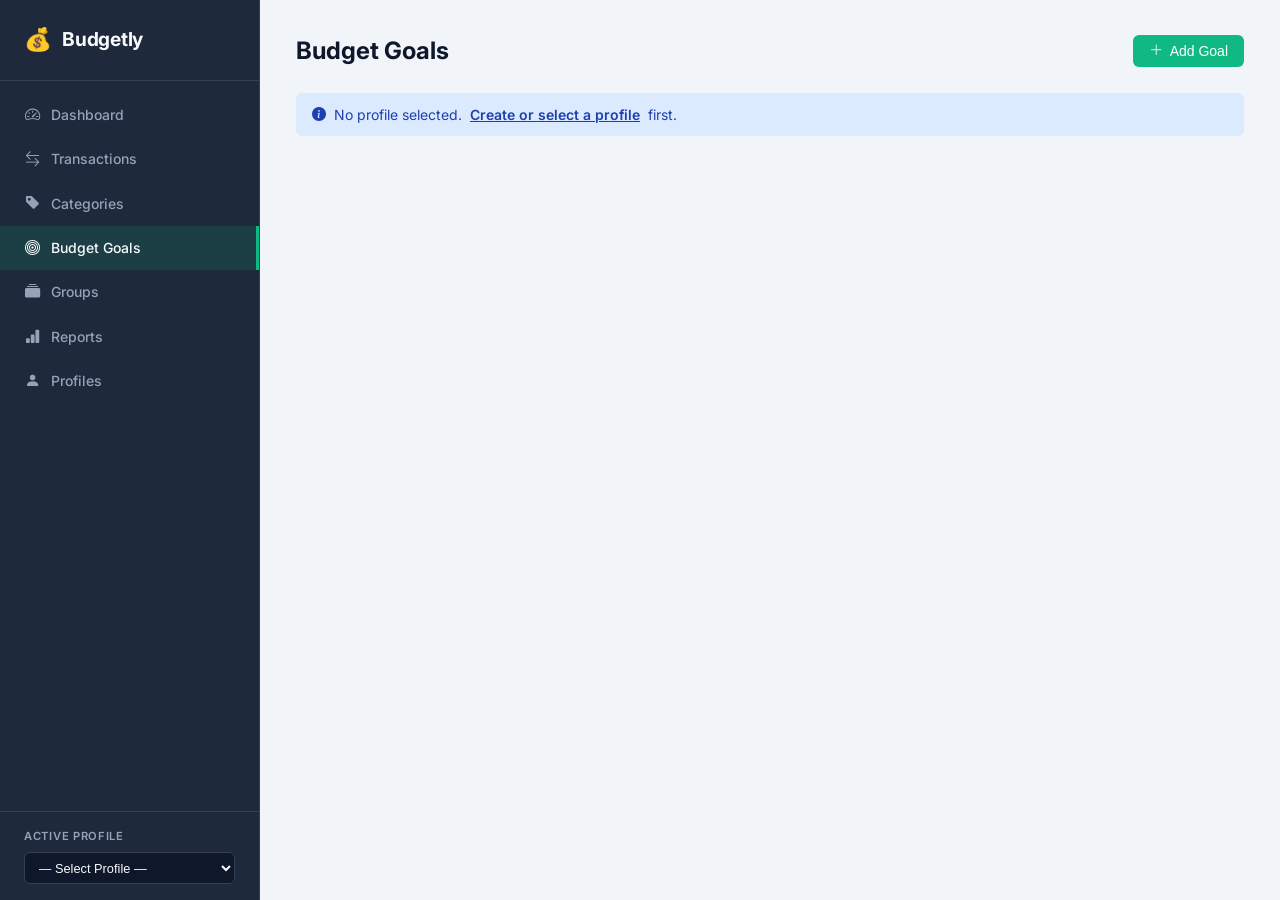
==== frontend/budget-goals.html @ f8134e10 "Add frontend website and Python chart server" ====
<!DOCTYPE html>
<html lang="en">
<head>
  <meta charset="UTF-8" />
  <meta name="viewport" content="width=device-width, initial-scale=1.0" />
  <title>Budgetly – Budget Goals</title>
  <link rel="preconnect" href="https://fonts.googleapis.com" />
  <link href="https://fonts.googleapis.com/css2?family=Inter:wght@400;500;600;700&display=swap" rel="stylesheet" />
  <link rel="stylesheet" href="https://cdn.jsdelivr.net/npm/bootstrap-icons@1.11.3/font/bootstrap-icons.min.css" />
  <link rel="stylesheet" href="css/style.css" />
</head>
<body>
<div class="app-wrapper">
  <div id="navContainer"></div>

  <main class="main-content">
    <div class="page-header">
      <h1 class="page-title">Budget Goals</h1>
      <button class="btn btn-primary" onclick="openModal()">
        <i class="bi bi-plus-lg"></i> Add Goal
      </button>
    </div>

    <div id="noPidBanner" class="alert alert-info" style="display:none">
      <i class="bi bi-info-circle-fill"></i>
      No profile selected. <a href="profiles.html">Create or select a profile</a> first.
    </div>

    <div id="goalsContainer"></div>
  </main>
</div>

<!-- Add/Edit Modal -->
<div class="modal-overlay" id="goalModal">
  <div class="modal" style="max-width:460px">
    <div class="modal-header">
      <span class="modal-title" id="modalTitle">Add Budget Goal</span>
      <button class="modal-close" onclick="closeModal()">&times;</button>
    </div>

    <div id="formError" class="alert alert-danger" style="display:none"></div>

    <div class="form-group">
      <label>Target Amount ($) *</label>
      <input type="number" id="fTarget" min="0.01" step="0.01" placeholder="e.g. 500.00" />
    </div>

    <div class="form-group">
      <label>Category <span style="color:var(--text-muted)">(optional — leave blank for overall)</span></label>
      <select id="fCategory">
        <option value="">— Overall spending —</option>
      </select>
    </div>

    <div class="form-group">
      <label>Note <span style="color:var(--text-muted)">(optional)</span></label>
      <textarea id="fNote" maxlength="500" rows="2" placeholder="e.g. Keep food spending under $500/month"></textarea>
    </div>

    <div class="modal-actions">
      <button class="btn btn-ghost" onclick="closeModal()">Cancel</button>
      <button class="btn btn-primary" onclick="saveGoal()">Save</button>
    </div>
  </div>
</div>

<script src="js/storage.js"></script>
<script src="js/nav.js"></script>
<script>
  let editingId = null;

  renderNav('goals');
  injectConfirmDialog();

  const pid = getActiveProfileId();
  if (!pid) {
    document.getElementById('noPidBanner').style.display = '';
  }

  renderGoals();

  // ---- Render ----
  function renderGoals() {
    const container = document.getElementById('goalsContainer');
    if (!pid) { container.innerHTML = ''; return; }

    const goals = getGoalsByProfile(pid);
    const cats  = getCategories();
    const txns  = getTransactionsByProfile(pid);

    if (!goals.length) {
      container.innerHTML = `<div class="empty-state">
        <i class="bi bi-bullseye"></i>
        <p>No budget goals yet. <a href="#" onclick="openModal()">Create one</a> to start tracking.</p>
      </div>`;
      return;
    }

    container.innerHTML = goals.map(g => {
      const cat       = g.categoryId ? cats.find(c => c.id === g.categoryId) : null;
      const label     = cat ? cat.name : 'Overall Spending';

      // Calculate current spending for this goal's scope
      const relevant  = g.categoryId
        ? txns.filter(t => t.type === 'expense' && t.categoryId === g.categoryId)
        : txns.filter(t => t.type === 'expense');
      const spent     = relevant.reduce((s, t) => s + t.amount, 0);
      const pct       = Math.min(100, g.targetAmount > 0 ? (spent / g.targetAmount) * 100 : 0);
      const over      = spent > g.targetAmount;
      const barClass  = pct >= 100 ? 'danger' : pct >= 75 ? 'warning' : 'ok';

      return `
        <div class="goal-card">
          <div class="goal-header">
            <div>
              <div class="goal-title">${label}</div>
              ${g.note ? `<div class="goal-note">${g.note}</div>` : ''}
            </div>
            <div class="goal-actions">
              <button class="btn btn-ghost btn-icon" title="Edit" onclick="openModal('${g.id}')"><i class="bi bi-pencil"></i></button>
              <button class="btn btn-danger btn-icon" title="Delete" onclick="confirmDeleteGoal('${g.id}')"><i class="bi bi-trash"></i></button>
            </div>
          </div>
          <div class="goal-amounts">
            <span class="goal-spent ${over ? 'over' : ''}">${formatCurrency(spent)} spent</span>
            <span class="goal-target">of ${formatCurrency(g.targetAmount)}</span>
          </div>
          <div class="progress-bar">
            <div class="progress-fill ${barClass}" style="width:${pct}%"></div>
          </div>
          <div class="goal-pct">${pct.toFixed(1)}% used${over ? ' — <strong style="color:var(--danger)">Over budget!</strong>' : ''}</div>
        </div>`;
    }).join('');
  }

  // ---- Modal ----
  function openModal(id) {
    editingId = id || null;
    document.getElementById('modalTitle').textContent  = id ? 'Edit Goal' : 'Add Budget Goal';
    document.getElementById('formError').style.display = 'none';

    // Populate expense categories
    const sel = document.getElementById('fCategory');
    sel.innerHTML = '<option value="">— Overall spending —</option>';
    getCategoriesByType('expense').forEach(c => {
      const o = document.createElement('option');
      o.value = c.id; o.textContent = c.name;
      sel.appendChild(o);
    });

    if (id) {
      const g = getGoals().find(x => x.id === id);
      if (!g) return;
      document.getElementById('fTarget').value   = g.targetAmount;
      document.getElementById('fNote').value     = g.note || '';
      document.getElementById('fCategory').value = g.categoryId || '';
    } else {
      document.getElementById('fTarget').value   = '';
      document.getElementById('fNote').value     = '';
      document.getElementById('fCategory').value = '';
    }

    document.getElementById('goalModal').classList.add('open');
    document.getElementById('fTarget').focus();
  }

  function closeModal() {
    document.getElementById('goalModal').classList.remove('open');
    editingId = null;
  }

  function saveGoal() {
    const target = parseFloat(document.getElementById('fTarget').value);
    const catId  = document.getElementById('fCategory').value;
    const note   = document.getElementById('fNote').value.trim();
    const errEl  = document.getElementById('formError');

    if (!target || target <= 0) { errEl.textContent = 'Please enter a valid target amount.'; errEl.style.display = ''; return; }
    if (!pid)                   { errEl.textContent = 'No active profile selected.';          errEl.style.display = ''; return; }

    errEl.style.display = 'none';

    if (editingId) {
      updateGoal(editingId, { categoryId: catId, targetAmount: target, note });
    } else {
      createGoal({ profileId: pid, categoryId: catId, targetAmount: target, note });
    }

    closeModal();
    renderGoals();
  }

  function confirmDeleteGoal(id) {
    showConfirm('Delete this budget goal?', () => {
      deleteGoal(id);
      renderGoals();
    });
  }
</script>
</body>
</html>
---- frontend/css/style.css ----
/* ============================================================
   Budgetly – Main Stylesheet
   ============================================================ */

:root {
  --sidebar-w: 260px;
  --sidebar-bg: #1e293b;
  --sidebar-border: #334155;
  --sidebar-text: #94a3b8;
  --sidebar-hover-bg: rgba(255,255,255,0.06);
  --sidebar-active-bg: rgba(16,185,129,0.15);
  --sidebar-active-text: #f8fafc;
  --sidebar-active-border: #10b981;

  --primary: #10b981;
  --primary-dark: #059669;
  --primary-light: #d1fae5;
  --danger: #ef4444;
  --danger-light: #fee2e2;
  --warning: #f59e0b;
  --warning-light: #fef3c7;
  --info: #3b82f6;
  --info-light: #dbeafe;
  --purple-light: #f3e8ff;
  --purple: #7c3aed;

  --bg: #f1f5f9;
  --card-bg: #ffffff;
  --border: #e2e8f0;
  --text-primary: #0f172a;
  --text-secondary: #64748b;
  --text-muted: #94a3b8;

  --radius: 10px;
  --radius-sm: 6px;
  --shadow: 0 1px 3px rgba(0,0,0,0.07), 0 1px 2px rgba(0,0,0,0.04);
}

*, *::before, *::after { box-sizing: border-box; margin: 0; padding: 0; }

body {
  font-family: 'Inter', -apple-system, BlinkMacSystemFont, 'Segoe UI', sans-serif;
  background: var(--bg);
  color: var(--text-primary);
  font-size: 15px;
  line-height: 1.55;
}

/* ---- Layout ---- */
.app-wrapper { display: flex; min-height: 100vh; }

.sidebar {
  position: fixed;
  top: 0; left: 0;
  width: var(--sidebar-w);
  height: 100vh;
  background: var(--sidebar-bg);
  display: flex;
  flex-direction: column;
  overflow-y: auto;
  z-index: 200;
  border-right: 1px solid var(--sidebar-border);
}

.main-content {
  margin-left: var(--sidebar-w);
  flex: 1;
  padding: 2rem 2.25rem;
  min-height: 100vh;
  max-width: 1300px;
}

/* ---- Sidebar ---- */
.sidebar-brand {
  display: flex;
  align-items: center;
  gap: 0.65rem;
  padding: 1.4rem 1.5rem;
  border-bottom: 1px solid var(--sidebar-border);
  flex-shrink: 0;
}
.brand-logo { font-size: 1.4rem; }
.brand-name {
  font-size: 1.2rem;
  font-weight: 700;
  color: #f8fafc;
  letter-spacing: -0.3px;
}

.sidebar-nav {
  list-style: none;
  padding: 0.75rem 0;
  flex: 1;
}
.sidebar-nav li a {
  display: flex;
  align-items: center;
  gap: 0.7rem;
  padding: 0.65rem 1.5rem;
  color: var(--sidebar-text);
  text-decoration: none;
  font-size: 0.875rem;
  font-weight: 500;
  transition: background 0.15s, color 0.15s;
  border-right: 3px solid transparent;
}
.sidebar-nav li a:hover {
  background: var(--sidebar-hover-bg);
  color: #f8fafc;
}
.sidebar-nav li a.active {
  background: var(--sidebar-active-bg);
  color: var(--sidebar-active-text);
  border-right-color: var(--sidebar-active-border);
}
.sidebar-nav li a i { width: 16px; text-align: center; font-size: 0.95rem; }

.sidebar-footer {
  padding: 1rem 1.5rem;
  border-top: 1px solid var(--sidebar-border);
  flex-shrink: 0;
}
.profile-select-label {
  font-size: 0.7rem;
  font-weight: 600;
  text-transform: uppercase;
  letter-spacing: 0.7px;
  color: var(--sidebar-text);
  margin-bottom: 0.4rem;
}
.sidebar-footer select {
  width: 100%;
  background: #0f172a;
  color: #f8fafc;
  border: 1px solid var(--sidebar-border);
  border-radius: var(--radius-sm);
  padding: 0.4rem 0.6rem;
  font-size: 0.8rem;
  cursor: pointer;
  outline: none;
}
.sidebar-footer select:focus { border-color: var(--primary); }

/* ---- Page Header ---- */
.page-header {
  display: flex;
  align-items: center;
  justify-content: space-between;
  margin-bottom: 1.5rem;
  flex-wrap: wrap;
  gap: 0.75rem;
}
.page-title {
  font-size: 1.5rem;
  font-weight: 700;
  color: var(--text-primary);
}

/* ---- Stat Cards ---- */
.stats-grid {
  display: grid;
  grid-template-columns: repeat(auto-fit, minmax(200px, 1fr));
  gap: 1rem;
  margin-bottom: 1.5rem;
}
.stat-card {
  background: var(--card-bg);
  border: 1px solid var(--border);
  border-radius: var(--radius);
  padding: 1.2rem;
  display: flex;
  align-items: center;
  gap: 1rem;
  box-shadow: var(--shadow);
}
.stat-icon {
  width: 46px; height: 46px;
  border-radius: var(--radius);
  display: flex; align-items: center; justify-content: center;
  font-size: 1.2rem;
  flex-shrink: 0;
}
.stat-icon.income  { background: var(--primary-light); color: var(--primary-dark); }
.stat-icon.expense { background: var(--danger-light);  color: var(--danger); }
.stat-icon.balance { background: var(--info-light);    color: var(--info); }
.stat-icon.count   { background: var(--purple-light);  color: var(--purple); }

.stat-value {
  font-size: 1.35rem;
  font-weight: 700;
  color: var(--text-primary);
  line-height: 1;
}
.stat-label {
  font-size: 0.75rem;
  color: var(--text-secondary);
  margin-top: 0.2rem;
}
.positive { color: var(--primary-dark) !important; }
.negative { color: var(--danger) !important; }

/* ---- Cards ---- */
.card {
  background: var(--card-bg);
  border: 1px solid var(--border);
  border-radius: var(--radius);
  box-shadow: var(--shadow);
  overflow: hidden;
}
.card-header {
  display: flex;
  align-items: center;
  justify-content: space-between;
  padding: 1rem 1.25rem;
  border-bottom: 1px solid var(--border);
}
.card-title {
  font-size: 0.95rem;
  font-weight: 600;
  color: var(--text-primary);
}
.card-body { padding: 1.25rem; }

/* ---- Two-column grid ---- */
.two-col { display: grid; grid-template-columns: 1fr 1fr; gap: 1rem; }
.col-full { grid-column: 1 / -1; }

/* ---- Tables ---- */
.table-wrap { overflow-x: auto; }
table { width: 100%; border-collapse: collapse; }
thead th {
  background: #f8fafc;
  padding: 0.6rem 1rem;
  text-align: left;
  font-size: 0.73rem;
  font-weight: 600;
  text-transform: uppercase;
  letter-spacing: 0.5px;
  color: var(--text-secondary);
  border-bottom: 2px solid var(--border);
  white-space: nowrap;
}
tbody td {
  padding: 0.7rem 1rem;
  font-size: 0.875rem;
  border-bottom: 1px solid var(--border);
  vertical-align: middle;
}
tbody tr:last-child td { border-bottom: none; }
tbody tr:hover { background: #fafcff; }

/* ---- Badges ---- */
.badge {
  display: inline-block;
  padding: 0.18rem 0.55rem;
  border-radius: 99px;
  font-size: 0.73rem;
  font-weight: 600;
  white-space: nowrap;
}
.badge-income  { background: var(--primary-light); color: var(--primary-dark); }
.badge-expense { background: var(--danger-light);  color: var(--danger); }
.badge-group   { background: var(--info-light);    color: var(--info); }
.badge-unusual { background: var(--warning-light); color: #92400e; }

/* ---- Amounts ---- */
.amount-income  { color: var(--primary-dark); font-weight: 600; }
.amount-expense { color: var(--danger);       font-weight: 600; }

/* ---- Buttons ---- */
.btn {
  display: inline-flex;
  align-items: center;
  gap: 0.4rem;
  padding: 0.5rem 1rem;
  border: none;
  border-radius: var(--radius-sm);
  font-size: 0.875rem;
  font-weight: 500;
  cursor: pointer;
  text-decoration: none;
  transition: filter 0.15s, opacity 0.15s;
  white-space: nowrap;
}
.btn:hover { filter: brightness(0.92); }
.btn:active { filter: brightness(0.85); }

.btn-primary  { background: var(--primary);  color: #fff; }
.btn-danger   { background: var(--danger);   color: #fff; }
.btn-ghost    { background: var(--border);   color: var(--text-secondary); }
.btn-outline  { background: transparent; border: 1.5px solid var(--border); color: var(--text-secondary); }
.btn-outline:hover { border-color: var(--primary); color: var(--primary); filter: none; }

.btn-sm { padding: 0.3rem 0.65rem; font-size: 0.8rem; }
.btn-icon { padding: 0.3rem 0.55rem; font-size: 0.85rem; }

/* ---- Action button row ---- */
.btn-row { display: flex; gap: 0.5rem; flex-wrap: wrap; }

/* ---- Filter bar ---- */
.filter-bar {
  display: flex;
  gap: 0.6rem;
  flex-wrap: wrap;
  align-items: flex-end;
  margin-bottom: 1rem;
}
.filter-bar label { font-size: 0.78rem; font-weight: 500; color: var(--text-secondary); display: block; margin-bottom: 0.2rem; }
.filter-bar select,
.filter-bar input {
  padding: 0.45rem 0.75rem;
  border: 1.5px solid var(--border);
  border-radius: var(--radius-sm);
  font-size: 0.85rem;
  outline: none;
  background: var(--card-bg);
  color: var(--text-primary);
  transition: border-color 0.15s;
}
.filter-bar select:focus,
.filter-bar input:focus { border-color: var(--primary); }

/* ---- Form Elements ---- */
.form-group { margin-bottom: 1rem; }
.form-group label {
  display: block;
  font-size: 0.82rem;
  font-weight: 600;
  color: var(--text-secondary);
  margin-bottom: 0.35rem;
}
.form-group input,
.form-group select,
.form-group textarea {
  width: 100%;
  padding: 0.55rem 0.8rem;
  border: 1.5px solid var(--border);
  border-radius: var(--radius-sm);
  font-size: 0.875rem;
  font-family: inherit;
  color: var(--text-primary);
  background: var(--card-bg);
  outline: none;
  transition: border-color 0.15s;
}
.form-group input:focus,
.form-group select:focus,
.form-group textarea:focus { border-color: var(--primary); }
.form-group textarea { resize: vertical; min-height: 72px; }
.form-row { display: grid; grid-template-columns: 1fr 1fr; gap: 0.75rem; }
.form-error { font-size: 0.78rem; color: var(--danger); margin-top: 0.3rem; }

/* ---- Radio toggle ---- */
.type-toggle { display: flex; gap: 0.5rem; }
.type-toggle label {
  flex: 1;
  display: flex;
  align-items: center;
  justify-content: center;
  gap: 0.35rem;
  padding: 0.5rem;
  border: 1.5px solid var(--border);
  border-radius: var(--radius-sm);
  cursor: pointer;
  font-size: 0.875rem;
  font-weight: 500;
  color: var(--text-secondary);
  transition: all 0.15s;
  user-select: none;
}
.type-toggle input[type="radio"] { display: none; }
.type-toggle input[type="radio"]:checked + span { font-weight: 600; }
.type-toggle label:has(input[value="expense"]:checked) {
  background: var(--danger-light); color: var(--danger); border-color: var(--danger);
}
.type-toggle label:has(input[value="income"]:checked) {
  background: var(--primary-light); color: var(--primary-dark); border-color: var(--primary);
}

/* ---- Modal ---- */
.modal-overlay {
  position: fixed; inset: 0;
  background: rgba(15,23,42,0.55);
  display: none;
  align-items: center;
  justify-content: center;
  z-index: 500;
  padding: 1rem;
}
.modal-overlay.open { display: flex; }
.modal {
  background: var(--card-bg);
  border-radius: 14px;
  padding: 1.75rem;
  width: 100%;
  max-width: 480px;
  max-height: 92vh;
  overflow-y: auto;
  box-shadow: 0 20px 60px rgba(0,0,0,0.2);
}
.modal-header {
  display: flex;
  align-items: center;
  justify-content: space-between;
  margin-bottom: 1.25rem;
}
.modal-title { font-size: 1.05rem; font-weight: 700; }
.modal-close {
  background: none; border: none;
  font-size: 1.2rem;
  color: var(--text-secondary);
  cursor: pointer;
  line-height: 1;
  padding: 0.2rem;
}
.modal-close:hover { color: var(--text-primary); }
.modal-actions { display: flex; gap: 0.6rem; justify-content: flex-end; margin-top: 1.25rem; }

/* ---- Confirm dialog ---- */
#confirmDialog .modal { max-width: 380px; }
.confirm-msg { color: var(--text-secondary); font-size: 0.9rem; margin-top: 0.5rem; }

/* ---- Alert ---- */
.alert {
  padding: 0.65rem 1rem;
  border-radius: var(--radius-sm);
  font-size: 0.875rem;
  margin-bottom: 1rem;
  display: flex;
  align-items: center;
  gap: 0.5rem;
}
.alert a { font-weight: 600; color: inherit; }
.alert-info    { background: var(--info-light);    color: #1e40af; }
.alert-success { background: var(--primary-light); color: #065f46; }
.alert-danger  { background: var(--danger-light);  color: #991b1b; }
.alert-warning { background: var(--warning-light); color: #92400e; }

/* ---- Empty State ---- */
.empty-state {
  text-align: center;
  padding: 2.5rem 1rem;
  color: var(--text-muted);
}
.empty-state i { font-size: 2rem; display: block; margin-bottom: 0.6rem; }
.empty-state p { font-size: 0.875rem; }

/* ---- Progress Bar ---- */
.progress-wrap { background: #e2e8f0; border-radius: 99px; height: 7px; overflow: hidden; }
.progress-fill {
  height: 100%;
  border-radius: 99px;
  background: var(--primary);
  transition: width 0.4s ease;
}
.progress-fill.over { background: var(--danger); }

/* ---- Goal Cards ---- */
.goal-card { padding: 1rem; border-bottom: 1px solid var(--border); }
.goal-card:last-child { border-bottom: none; }
.goal-meta {
  display: flex;
  justify-content: space-between;
  font-size: 0.85rem;
  margin-bottom: 0.4rem;
}
.goal-name { font-weight: 600; }
.goal-amounts { color: var(--text-secondary); font-size: 0.8rem; }

/* ---- Divider ---- */
.divider { border: none; border-top: 1px solid var(--border); margin: 1.25rem 0; }

/* ---- Tag-like list ---- */
.tag {
  display: inline-block;
  background: var(--bg);
  border: 1px solid var(--border);
  border-radius: 99px;
  padding: 0.15rem 0.55rem;
  font-size: 0.75rem;
  color: var(--text-secondary);
}

/* ---- Reports Charts ---- */
.charts-grid { display: grid; grid-template-columns: 1fr 1fr; gap: 1rem; margin-bottom: 1rem; }
.chart-wrap { position: relative; height: 260px; }
.chart-note { font-size: 0.75rem; color: var(--text-muted); margin-top: 0.5rem; text-align: center; }

/* ---- Tabs ---- */
.tab-row { display: flex; gap: 0.4rem; margin-bottom: 1.25rem; }
.tab-btn {
  padding: 0.45rem 1.1rem;
  border: 1.5px solid var(--border);
  border-radius: var(--radius-sm);
  background: var(--card-bg);
  color: var(--text-secondary);
  font-size: 0.875rem;
  font-weight: 500;
  cursor: pointer;
  display: inline-flex;
  align-items: center;
  gap: 0.4rem;
  transition: all 0.15s;
}
.tab-btn:hover { border-color: var(--primary); color: var(--primary); }
.tab-btn.active { background: var(--primary); color: #fff; border-color: var(--primary); }

/* ---- Category Cards ---- */
.card-grid {
  display: grid;
  grid-template-columns: repeat(auto-fill, minmax(280px, 1fr));
  gap: 0.75rem;
}
.cat-card {
  background: var(--card-bg);
  border: 1px solid var(--border);
  border-radius: var(--radius);
  padding: 1rem;
  display: flex;
  align-items: center;
  gap: 0.85rem;
  box-shadow: var(--shadow);
  transition: box-shadow 0.15s;
}
.cat-card:hover { box-shadow: 0 4px 12px rgba(0,0,0,0.08); }
.cat-icon {
  width: 40px; height: 40px;
  border-radius: var(--radius-sm);
  display: flex; align-items: center; justify-content: center;
  font-size: 1rem;
  flex-shrink: 0;
}
.cat-icon.expense { background: var(--danger-light);  color: var(--danger); }
.cat-icon.income  { background: var(--primary-light); color: var(--primary-dark); }
.cat-body { flex: 1; min-width: 0; }
.cat-name { font-weight: 600; font-size: 0.9rem; }
.cat-desc { font-size: 0.78rem; color: var(--text-secondary); margin-top: 0.1rem; white-space: nowrap; overflow: hidden; text-overflow: ellipsis; }
.cat-actions { display: flex; gap: 0.25rem; flex-shrink: 0; }

/* ---- Goal Cards ---- */
.goal-card {
  background: var(--card-bg);
  border: 1px solid var(--border);
  border-radius: var(--radius);
  padding: 1.2rem;
  margin-bottom: 0.75rem;
  box-shadow: var(--shadow);
}
.goal-header { display: flex; align-items: flex-start; justify-content: space-between; gap: 0.75rem; margin-bottom: 0.85rem; }
.goal-title  { font-weight: 700; font-size: 0.95rem; }
.goal-note   { font-size: 0.8rem; color: var(--text-secondary); margin-top: 0.2rem; }
.goal-actions { display: flex; gap: 0.25rem; flex-shrink: 0; }
.goal-amounts { display: flex; gap: 0.75rem; align-items: baseline; margin-bottom: 0.5rem; }
.goal-spent  { font-size: 1.05rem; font-weight: 700; color: var(--text-primary); }
.goal-spent.over { color: var(--danger); }
.goal-target { font-size: 0.85rem; color: var(--text-secondary); }
.goal-pct    { font-size: 0.78rem; color: var(--text-secondary); margin-top: 0.35rem; }
.progress-bar { background: #e2e8f0; border-radius: 99px; height: 8px; overflow: hidden; }
.progress-fill.ok      { background: var(--primary); }
.progress-fill.warning { background: var(--warning); }
.progress-fill.danger  { background: var(--danger); }

/* ---- Profile Cards ---- */
.profile-card {
  background: var(--card-bg);
  border: 1px solid var(--border);
  border-radius: var(--radius);
  padding: 1.25rem;
  display: flex;
  align-items: center;
  gap: 1rem;
  margin-bottom: 0.75rem;
  box-shadow: var(--shadow);
  transition: box-shadow 0.15s;
}
.profile-card:hover { box-shadow: 0 4px 12px rgba(0,0,0,0.08); }
.profile-card.active-profile { border-color: var(--primary); }
.profile-avatar {
  width: 48px; height: 48px;
  border-radius: 50%;
  background: var(--primary);
  color: #fff;
  font-size: 1.3rem;
  font-weight: 700;
  display: flex; align-items: center; justify-content: center;
  flex-shrink: 0;
}
.profile-body { flex: 1; min-width: 0; }
.profile-name { font-weight: 700; font-size: 1rem; display: flex; align-items: center; gap: 0.5rem; }
.profile-desc { font-size: 0.82rem; color: var(--text-secondary); margin-top: 0.15rem; }
.profile-meta { display: flex; gap: 1rem; font-size: 0.78rem; color: var(--text-muted); margin-top: 0.4rem; flex-wrap: wrap; }
.profile-meta span { display: flex; align-items: center; gap: 0.3rem; }
.profile-actions { display: flex; gap: 0.4rem; flex-shrink: 0; flex-wrap: wrap; justify-content: flex-end; }
.badge-active {
  background: var(--primary-light);
  color: var(--primary-dark);
  font-size: 0.7rem;
  font-weight: 700;
  padding: 0.15rem 0.5rem;
  border-radius: 99px;
}

/* ---- Group Cards ---- */
.group-card {
  background: var(--card-bg);
  border: 1px solid var(--border);
  border-radius: var(--radius);
  padding: 1.2rem;
  margin-bottom: 0.75rem;
  box-shadow: var(--shadow);
}
.group-header  { display: flex; align-items: flex-start; justify-content: space-between; gap: 0.75rem; margin-bottom: 0.75rem; }
.group-name    { font-weight: 700; font-size: 0.95rem; }
.group-desc    { font-size: 0.8rem; color: var(--text-secondary); margin-top: 0.15rem; }
.group-actions { display: flex; gap: 0.35rem; flex-shrink: 0; }
.group-stats   { display: flex; gap: 1rem; font-size: 0.8rem; color: var(--text-secondary); flex-wrap: wrap; align-items: center; }
.group-stats span { display: flex; align-items: center; gap: 0.3rem; }

/* ---- Reports ---- */
.reports-grid { display: grid; grid-template-columns: 1fr 1fr; gap: 1rem; }
.chart-card { padding: 1.25rem; }
.chart-card.wide { grid-column: 1 / -1; }
.chart-card-header { margin-bottom: 1rem; }
.chart-title    { font-size: 0.95rem; font-weight: 700; display: flex; align-items: center; gap: 0.4rem; }
.chart-subtitle { font-size: 0.78rem; color: var(--text-secondary); margin-top: 0.2rem; }
.chart-wrap        { position: relative; height: 240px; }
.chart-wrap.tall   { height: 220px; }
.chart-legend { margin-top: 0.9rem; display: flex; flex-direction: column; gap: 0.35rem; max-height: 180px; overflow-y: auto; }
.legend-item  { display: flex; align-items: center; gap: 0.5rem; font-size: 0.8rem; }
.legend-dot   { width: 10px; height: 10px; border-radius: 50%; flex-shrink: 0; }
.legend-label { flex: 1; color: var(--text-secondary); }
.legend-val   { font-weight: 600; color: var(--text-primary); }
.legend-pct   { color: var(--text-muted); font-size: 0.75rem; min-width: 38px; text-align: right; }

/* ---- Scrollbar ---- */
::-webkit-scrollbar { width: 6px; height: 6px; }
::-webkit-scrollbar-track { background: transparent; }
::-webkit-scrollbar-thumb { background: #cbd5e1; border-radius: 3px; }
::-webkit-scrollbar-thumb:hover { background: #94a3b8; }

/* ---- Responsive ---- */
@media (max-width: 900px) {
  .two-col, .charts-grid, .reports-grid { grid-template-columns: 1fr; }
  .col-full, .chart-card.wide { grid-column: 1; }
  .card-grid { grid-template-columns: 1fr 1fr; }
}
@media (max-width: 700px) {
  .sidebar { display: none; }
  .main-content { margin-left: 0; padding: 1rem; }
  .stats-grid { grid-template-columns: 1fr 1fr; }
  .form-row { grid-template-columns: 1fr; }
  .card-grid { grid-template-columns: 1fr; }
  .profile-card { flex-wrap: wrap; }
  .profile-actions { width: 100%; }
}

/* ---- Python chart containers ---- */
.chart-img-wrap {
  min-height: 220px;
  display: flex;
  align-items: center;
  justify-content: center;
  background: #f9fafb;
  border-radius: 8px;
  overflow: hidden;
}
.py-chart-img {
  width: 100%;
  display: block;
  border-radius: 8px;
}
.chart-placeholder,
.chart-loading,
.chart-py-error {
  display: flex;
  flex-direction: column;
  align-items: center;
  justify-content: center;
  gap: 0.5rem;
  padding: 2rem;
  color: #9ca3af;
  font-size: 0.9rem;
  text-align: center;
}
.chart-placeholder i { font-size: 2.5rem; opacity: 0.3; }
.chart-loading i { font-size: 1.4rem; }
.chart-py-error { color: #b45309; }
.chart-py-error i { font-size: 1.5rem; }
.chart-py-error strong { color: #92400e; }
.chart-py-error code {
  background: #fef3c7;
  border: 1px solid #fcd34d;
  padding: 0.3rem 0.7rem;
  border-radius: 6px;
  font-size: 0.8rem;
  color: #78350f;
}
.chart-py-error p { margin: 0; font-size: 0.8rem; }
.py-badge {
  display: inline-flex;
  align-items: center;
  gap: 0.3rem;
  background: #eff6ff;
  color: #1d4ed8;
  border: 1px solid #bfdbfe;
  border-radius: 99px;
  padding: 0.15rem 0.6rem;
  font-size: 0.75rem;
  font-weight: 500;
}
.chart-card-header {
  display: flex;
  align-items: center;
  justify-content: space-between;
  margin-bottom: 1rem;
}
@keyframes spin { to { transform: rotate(360deg); } }
.spin { display: inline-block; animation: spin 1s linear infinite; }
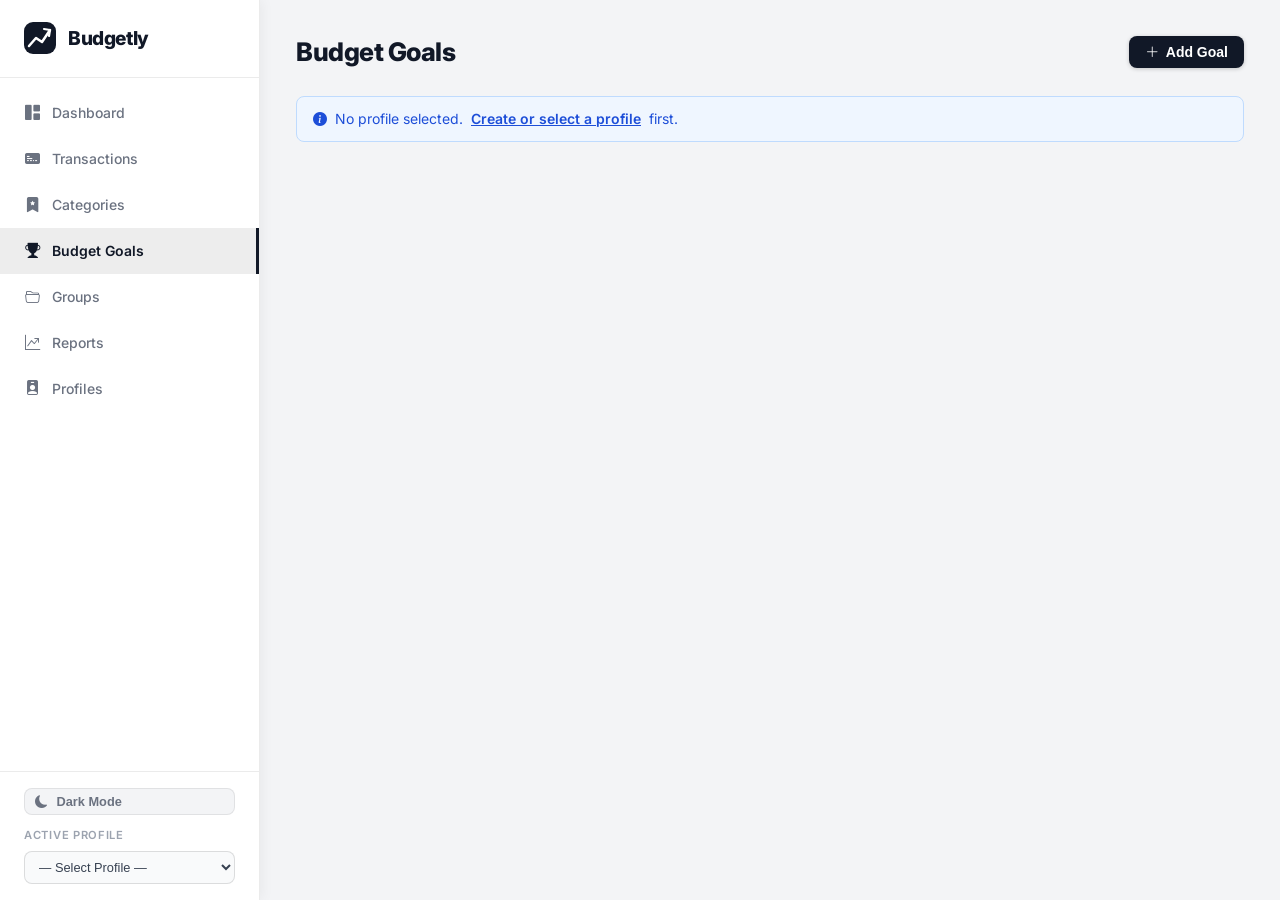
==== commit 7a8f587b: "UI changes" ====
--- a/frontend/budget-goals.html
+++ b/frontend/budget-goals.html
@@ -8,6 +8,7 @@
   <link href="https://fonts.googleapis.com/css2?family=Inter:wght@400;500;600;700&display=swap" rel="stylesheet" />
   <link rel="stylesheet" href="https://cdn.jsdelivr.net/npm/bootstrap-icons@1.11.3/font/bootstrap-icons.min.css" />
   <link rel="stylesheet" href="css/style.css" />
+  <script>document.documentElement.setAttribute('data-theme',localStorage.getItem('budgetly_theme')||'light');</script>
 </head>
 <body>
 <div class="app-wrapper">
--- a/frontend/css/style.css
+++ b/frontend/css/style.css
@@ -1,43 +1,37 @@
 /* ============================================================
-   Budgetly – Main Stylesheet
+   Budgetly – Main Stylesheet  (Clean Light Edition)
    ============================================================ */
-
 :root {
   --sidebar-w: 260px;
-  --sidebar-bg: #1e293b;
-  --sidebar-border: #334155;
-  --sidebar-text: #94a3b8;
-  --sidebar-hover-bg: rgba(255,255,255,0.06);
-  --sidebar-active-bg: rgba(16,185,129,0.15);
-  --sidebar-active-text: #f8fafc;
-  --sidebar-active-border: #10b981;
-
-  --primary: #10b981;
-  --primary-dark: #059669;
-  --primary-light: #d1fae5;
+  --sidebar-bg: #ffffff;
+  --sidebar-border: rgba(0,0,0,0.08);
+  --sidebar-text: #6b7280;
+  --sidebar-hover-bg: rgba(0,0,0,0.04);
+  --sidebar-active-bg: rgba(0,0,0,0.07);
+  --sidebar-active-text: #111827;
+  --sidebar-active-border: #111827;
+  --primary: #111827;
+  --primary-dark: #000000;
+  --primary-light: rgba(17,24,39,0.08);
   --danger: #ef4444;
-  --danger-light: #fee2e2;
+  --danger-light: rgba(239,68,68,0.1);
   --warning: #f59e0b;
-  --warning-light: #fef3c7;
+  --warning-light: rgba(245,158,11,0.1);
   --info: #3b82f6;
-  --info-light: #dbeafe;
-  --purple-light: #f3e8ff;
-  --purple: #7c3aed;
-
-  --bg: #f1f5f9;
+  --info-light: rgba(59,130,246,0.1);
+  --bg: #f3f4f6;
   --card-bg: #ffffff;
-  --border: #e2e8f0;
-  --text-primary: #0f172a;
-  --text-secondary: #64748b;
-  --text-muted: #94a3b8;
-
-  --radius: 10px;
-  --radius-sm: 6px;
-  --shadow: 0 1px 3px rgba(0,0,0,0.07), 0 1px 2px rgba(0,0,0,0.04);
-}
-
+  --card-bg-solid: #ffffff;
+  --border: rgba(0,0,0,0.08);
+  --text-primary: #111827;
+  --text-secondary: #6b7280;
+  --text-muted: #9ca3af;
+  --radius: 12px;
+  --radius-sm: 8px;
+  --shadow: 0 1px 8px rgba(0,0,0,0.07), 0 0 0 1px rgba(0,0,0,0.04);
+  --shadow-md: 0 4px 20px rgba(0,0,0,0.1);
+}
 *, *::before, *::after { box-sizing: border-box; margin: 0; padding: 0; }
-
 body {
   font-family: 'Inter', -apple-system, BlinkMacSystemFont, 'Segoe UI', sans-serif;
   background: var(--bg);
@@ -45,10 +39,8 @@
   font-size: 15px;
   line-height: 1.55;
 }
-
 /* ---- Layout ---- */
 .app-wrapper { display: flex; min-height: 100vh; }
-
 .sidebar {
   position: fixed;
   top: 0; left: 0;
@@ -60,8 +52,8 @@
   overflow-y: auto;
   z-index: 200;
   border-right: 1px solid var(--sidebar-border);
-}
-
+  box-shadow: 2px 0 12px rgba(0,0,0,0.05);
+}
 .main-content {
   margin-left: var(--sidebar-w);
   flex: 1;
@@ -69,24 +61,22 @@
   min-height: 100vh;
   max-width: 1300px;
 }
-
 /* ---- Sidebar ---- */
 .sidebar-brand {
   display: flex;
   align-items: center;
-  gap: 0.65rem;
+  gap: 0.75rem;
   padding: 1.4rem 1.5rem;
   border-bottom: 1px solid var(--sidebar-border);
   flex-shrink: 0;
 }
-.brand-logo { font-size: 1.4rem; }
+.brand-logo { font-size: 1.4rem; display: flex; align-items: center; }
 .brand-name {
   font-size: 1.2rem;
-  font-weight: 700;
-  color: #f8fafc;
-  letter-spacing: -0.3px;
-}
-
+  font-weight: 800;
+  color: #111827;
+  letter-spacing: -0.4px;
+}
 .sidebar-nav {
   list-style: none;
   padding: 0.75rem 0;
@@ -95,26 +85,27 @@
 .sidebar-nav li a {
   display: flex;
   align-items: center;
-  gap: 0.7rem;
-  padding: 0.65rem 1.5rem;
+  gap: 0.75rem;
+  padding: 0.7rem 1.5rem;
   color: var(--sidebar-text);
   text-decoration: none;
   font-size: 0.875rem;
   font-weight: 500;
-  transition: background 0.15s, color 0.15s;
+  transition: all 0.15s;
   border-right: 3px solid transparent;
+  border-radius: 0;
 }
 .sidebar-nav li a:hover {
   background: var(--sidebar-hover-bg);
-  color: #f8fafc;
+  color: #111827;
 }
 .sidebar-nav li a.active {
   background: var(--sidebar-active-bg);
   color: var(--sidebar-active-text);
   border-right-color: var(--sidebar-active-border);
+  font-weight: 600;
 }
 .sidebar-nav li a i { width: 16px; text-align: center; font-size: 0.95rem; }
-
 .sidebar-footer {
   padding: 1rem 1.5rem;
   border-top: 1px solid var(--sidebar-border);
@@ -125,22 +116,22 @@
   font-weight: 600;
   text-transform: uppercase;
   letter-spacing: 0.7px;
-  color: var(--sidebar-text);
+  color: var(--text-muted);
   margin-bottom: 0.4rem;
 }
 .sidebar-footer select {
   width: 100%;
-  background: #0f172a;
-  color: #f8fafc;
-  border: 1px solid var(--sidebar-border);
+  background: #f9fafb;
+  color: #374151;
+  border: 1px solid rgba(0,0,0,0.12);
   border-radius: var(--radius-sm);
-  padding: 0.4rem 0.6rem;
+  padding: 0.45rem 0.6rem;
   font-size: 0.8rem;
   cursor: pointer;
   outline: none;
-}
-.sidebar-footer select:focus { border-color: var(--primary); }
-
+  transition: border-color 0.15s, box-shadow 0.15s;
+}
+.sidebar-footer select:focus { border-color: #374151; box-shadow: 0 0 0 3px rgba(17,24,39,0.1); }
 /* ---- Page Header ---- */
 .page-header {
   display: flex;
@@ -151,11 +142,11 @@
   gap: 0.75rem;
 }
 .page-title {
-  font-size: 1.5rem;
-  font-weight: 700;
+  font-size: 1.6rem;
+  font-weight: 800;
   color: var(--text-primary);
-}
-
+  letter-spacing: -0.5px;
+}
 /* ---- Stat Cards ---- */
 .stats-grid {
   display: grid;
@@ -167,38 +158,41 @@
   background: var(--card-bg);
   border: 1px solid var(--border);
   border-radius: var(--radius);
-  padding: 1.2rem;
+  padding: 1.3rem;
   display: flex;
   align-items: center;
   gap: 1rem;
   box-shadow: var(--shadow);
+  transition: transform 0.2s, box-shadow 0.2s;
+}
+.stat-card:hover {
+  transform: translateY(-2px);
+  box-shadow: var(--shadow-md);
 }
 .stat-icon {
-  width: 46px; height: 46px;
+  width: 48px; height: 48px;
   border-radius: var(--radius);
   display: flex; align-items: center; justify-content: center;
-  font-size: 1.2rem;
+  font-size: 1.25rem;
   flex-shrink: 0;
 }
-.stat-icon.income  { background: var(--primary-light); color: var(--primary-dark); }
-.stat-icon.expense { background: var(--danger-light);  color: var(--danger); }
-.stat-icon.balance { background: var(--info-light);    color: var(--info); }
-.stat-icon.count   { background: var(--purple-light);  color: var(--purple); }
-
+.stat-icon.income  { background: #d1fae5; color: #065f46; }
+.stat-icon.expense { background: #fee2e2; color: #991b1b; }
+.stat-icon.balance { background: #e0e7ff; color: #3730a3; }
+.stat-icon.count   { background: #fef3c7; color: #92400e; }
 .stat-value {
-  font-size: 1.35rem;
-  font-weight: 700;
+  font-size: 1.4rem;
+  font-weight: 800;
   color: var(--text-primary);
   line-height: 1;
 }
 .stat-label {
   font-size: 0.75rem;
   color: var(--text-secondary);
-  margin-top: 0.2rem;
-}
-.positive { color: var(--primary-dark) !important; }
-.negative { color: var(--danger) !important; }
-
+  margin-top: 0.25rem;
+}
+.positive { color: #059669 !important; }
+.negative { color: #dc2626 !important; }
 /* ---- Cards ---- */
 .card {
   background: var(--card-bg);
@@ -206,67 +200,66 @@
   border-radius: var(--radius);
   box-shadow: var(--shadow);
   overflow: hidden;
-}
+  transition: box-shadow 0.2s;
+}
+.card:hover { box-shadow: var(--shadow-md); }
 .card-header {
   display: flex;
   align-items: center;
   justify-content: space-between;
   padding: 1rem 1.25rem;
   border-bottom: 1px solid var(--border);
+  background: #fafafa;
 }
 .card-title {
   font-size: 0.95rem;
-  font-weight: 600;
+  font-weight: 700;
   color: var(--text-primary);
 }
 .card-body { padding: 1.25rem; }
-
 /* ---- Two-column grid ---- */
 .two-col { display: grid; grid-template-columns: 1fr 1fr; gap: 1rem; }
 .col-full { grid-column: 1 / -1; }
-
 /* ---- Tables ---- */
 .table-wrap { overflow-x: auto; }
 table { width: 100%; border-collapse: collapse; }
 thead th {
-  background: #f8fafc;
-  padding: 0.6rem 1rem;
+  background: #f9fafb;
+  padding: 0.65rem 1rem;
   text-align: left;
-  font-size: 0.73rem;
-  font-weight: 600;
+  font-size: 0.7rem;
+  font-weight: 700;
   text-transform: uppercase;
-  letter-spacing: 0.5px;
-  color: var(--text-secondary);
-  border-bottom: 2px solid var(--border);
+  letter-spacing: 0.7px;
+  color: var(--text-muted);
+  border-bottom: 1px solid var(--border);
   white-space: nowrap;
 }
 tbody td {
-  padding: 0.7rem 1rem;
+  padding: 0.75rem 1rem;
   font-size: 0.875rem;
   border-bottom: 1px solid var(--border);
   vertical-align: middle;
+  color: var(--text-primary);
 }
 tbody tr:last-child td { border-bottom: none; }
-tbody tr:hover { background: #fafcff; }
-
+tbody tr:hover { background: #f9fafb; }
 /* ---- Badges ---- */
 .badge {
   display: inline-block;
-  padding: 0.18rem 0.55rem;
+  padding: 0.2rem 0.6rem;
   border-radius: 99px;
-  font-size: 0.73rem;
-  font-weight: 600;
+  font-size: 0.72rem;
+  font-weight: 700;
   white-space: nowrap;
 }
-.badge-income  { background: var(--primary-light); color: var(--primary-dark); }
-.badge-expense { background: var(--danger-light);  color: var(--danger); }
-.badge-group   { background: var(--info-light);    color: var(--info); }
-.badge-unusual { background: var(--warning-light); color: #92400e; }
-
+.badge-income  { background: #d1fae5; color: #065f46; }
+.badge-expense { background: #fee2e2; color: #991b1b; }
+.badge-group   { background: #e0e7ff; color: #3730a3; }
+.badge-unusual { background: #fef3c7; color: #92400e; }
 /* ---- Amounts ---- */
-.amount-income  { color: var(--primary-dark); font-weight: 600; }
-.amount-expense { color: var(--danger);       font-weight: 600; }
-
+.amount-income  { color: #059669; font-weight: 700; }
+.amount-expense { color: #dc2626; font-weight: 700; }
 /* ---- Buttons ---- */
 .btn {
   display: inline-flex;
@@ -276,27 +269,37 @@
   border: none;
   border-radius: var(--radius-sm);
   font-size: 0.875rem;
-  font-weight: 500;
+  font-weight: 600;
   cursor: pointer;
   text-decoration: none;
-  transition: filter 0.15s, opacity 0.15s;
+  transition: all 0.15s;
   white-space: nowrap;
 }
-.btn:hover { filter: brightness(0.92); }
-.btn:active { filter: brightness(0.85); }
-
-.btn-primary  { background: var(--primary);  color: #fff; }
-.btn-danger   { background: var(--danger);   color: #fff; }
-.btn-ghost    { background: var(--border);   color: var(--text-secondary); }
+.btn-primary {
+  background: #111827;
+  color: #ffffff;
+  box-shadow: 0 1px 4px rgba(0,0,0,0.2);
+}
+.btn-primary:hover {
+  background: #1f2937;
+  transform: translateY(-1px);
+  box-shadow: 0 4px 12px rgba(0,0,0,0.2);
+}
+.btn-primary:active { transform: translateY(0); background: #000; }
+.btn-danger {
+  background: #ef4444;
+  color: #fff;
+  box-shadow: 0 1px 4px rgba(239,68,68,0.3);
+}
+.btn-danger:hover { background: #dc2626; transform: translateY(-1px); box-shadow: 0 4px 12px rgba(239,68,68,0.3); }
+.btn-ghost   { background: #f3f4f6; color: var(--text-secondary); border: 1px solid var(--border); }
+.btn-ghost:hover  { background: #e5e7eb; color: var(--text-primary); }
 .btn-outline  { background: transparent; border: 1.5px solid var(--border); color: var(--text-secondary); }
-.btn-outline:hover { border-color: var(--primary); color: var(--primary); filter: none; }
-
+.btn-outline:hover { border-color: #374151; color: #111827; }
 .btn-sm { padding: 0.3rem 0.65rem; font-size: 0.8rem; }
 .btn-icon { padding: 0.3rem 0.55rem; font-size: 0.85rem; }
-
 /* ---- Action button row ---- */
 .btn-row { display: flex; gap: 0.5rem; flex-wrap: wrap; }
-
 /* ---- Filter bar ---- */
 .filter-bar {
   display: flex;
@@ -309,17 +312,16 @@
 .filter-bar select,
 .filter-bar input {
   padding: 0.45rem 0.75rem;
-  border: 1.5px solid var(--border);
+  border: 1.5px solid rgba(0,0,0,0.12);
   border-radius: var(--radius-sm);
   font-size: 0.85rem;
   outline: none;
-  background: var(--card-bg);
+  background: #ffffff;
   color: var(--text-primary);
-  transition: border-color 0.15s;
+  transition: border-color 0.15s, box-shadow 0.15s;
 }
 .filter-bar select:focus,
-.filter-bar input:focus { border-color: var(--primary); }
-
+.filter-bar input:focus { border-color: #374151; box-shadow: 0 0 0 3px rgba(17,24,39,0.1); }
 /* ---- Form Elements ---- */
 .form-group { margin-bottom: 1rem; }
 .form-group label {
@@ -333,23 +335,26 @@
 .form-group select,
 .form-group textarea {
   width: 100%;
-  padding: 0.55rem 0.8rem;
-  border: 1.5px solid var(--border);
+  padding: 0.6rem 0.85rem;
+  border: 1.5px solid rgba(0,0,0,0.12);
   border-radius: var(--radius-sm);
   font-size: 0.875rem;
   font-family: inherit;
   color: var(--text-primary);
-  background: var(--card-bg);
+  background: #ffffff;
   outline: none;
-  transition: border-color 0.15s;
+  transition: border-color 0.15s, box-shadow 0.15s;
 }
 .form-group input:focus,
 .form-group select:focus,
-.form-group textarea:focus { border-color: var(--primary); }
+.form-group textarea:focus { border-color: #374151; box-shadow: 0 0 0 3px rgba(17,24,39,0.1); }
 .form-group textarea { resize: vertical; min-height: 72px; }
 .form-row { display: grid; grid-template-columns: 1fr 1fr; gap: 0.75rem; }
-.form-error { font-size: 0.78rem; color: var(--danger); margin-top: 0.3rem; }
-
+.form-error { font-size: 0.78rem; color: #dc2626; margin-top: 0.3rem; }
+/* Dropdown option */
+.form-group select option,
+.filter-bar select option,
+.sidebar-footer select option { background: #ffffff; color: var(--text-primary); }
 /* ---- Radio toggle ---- */
 .type-toggle { display: flex; gap: 0.5rem; }
 .type-toggle label {
@@ -359,28 +364,29 @@
   justify-content: center;
   gap: 0.35rem;
   padding: 0.5rem;
-  border: 1.5px solid var(--border);
+  border: 1.5px solid rgba(0,0,0,0.12);
   border-radius: var(--radius-sm);
   cursor: pointer;
   font-size: 0.875rem;
   font-weight: 500;
   color: var(--text-secondary);
+  background: #f9fafb;
   transition: all 0.15s;
   user-select: none;
 }
 .type-toggle input[type="radio"] { display: none; }
 .type-toggle input[type="radio"]:checked + span { font-weight: 600; }
 .type-toggle label:has(input[value="expense"]:checked) {
-  background: var(--danger-light); color: var(--danger); border-color: var(--danger);
+  background: #fee2e2; color: #991b1b; border-color: #fca5a5;
 }
 .type-toggle label:has(input[value="income"]:checked) {
-  background: var(--primary-light); color: var(--primary-dark); border-color: var(--primary);
-}
-
+  background: #d1fae5; color: #065f46; border-color: #6ee7b7;
+}
 /* ---- Modal ---- */
 .modal-overlay {
   position: fixed; inset: 0;
-  background: rgba(15,23,42,0.55);
+  background: rgba(0,0,0,0.4);
+  backdrop-filter: blur(2px);
   display: none;
   align-items: center;
   justify-content: center;
@@ -389,14 +395,15 @@
 }
 .modal-overlay.open { display: flex; }
 .modal {
-  background: var(--card-bg);
-  border-radius: 14px;
+  background: #ffffff;
+  border: 1px solid rgba(0,0,0,0.1);
+  border-radius: 16px;
   padding: 1.75rem;
   width: 100%;
   max-width: 480px;
   max-height: 92vh;
   overflow-y: auto;
-  box-shadow: 0 20px 60px rgba(0,0,0,0.2);
+  box-shadow: 0 20px 60px rgba(0,0,0,0.15);
 }
 .modal-header {
   display: flex;
@@ -404,139 +411,59 @@
   justify-content: space-between;
   margin-bottom: 1.25rem;
 }
-.modal-title { font-size: 1.05rem; font-weight: 700; }
+.modal-title { font-size: 1.05rem; font-weight: 700; color: var(--text-primary); }
 .modal-close {
-  background: none; border: none;
-  font-size: 1.2rem;
+  background: #f3f4f6;
+  border: 1px solid rgba(0,0,0,0.08);
+  border-radius: 6px;
+  font-size: 1.1rem;
   color: var(--text-secondary);
   cursor: pointer;
   line-height: 1;
-  padding: 0.2rem;
-}
-.modal-close:hover { color: var(--text-primary); }
+  padding: 0.3rem 0.45rem;
+  transition: all 0.15s;
+}
+.modal-close:hover { background: #e5e7eb; color: var(--text-primary); }
 .modal-actions { display: flex; gap: 0.6rem; justify-content: flex-end; margin-top: 1.25rem; }
-
 /* ---- Confirm dialog ---- */
 #confirmDialog .modal { max-width: 380px; }
 .confirm-msg { color: var(--text-secondary); font-size: 0.9rem; margin-top: 0.5rem; }
-
 /* ---- Alert ---- */
 .alert {
-  padding: 0.65rem 1rem;
+  padding: 0.7rem 1rem;
   border-radius: var(--radius-sm);
   font-size: 0.875rem;
   margin-bottom: 1rem;
   display: flex;
   align-items: center;
   gap: 0.5rem;
-}
-.alert a { font-weight: 600; color: inherit; }
-.alert-info    { background: var(--info-light);    color: #1e40af; }
-.alert-success { background: var(--primary-light); color: #065f46; }
-.alert-danger  { background: var(--danger-light);  color: #991b1b; }
-.alert-warning { background: var(--warning-light); color: #92400e; }
-
+  border: 1px solid transparent;
+}
+.alert a { font-weight: 600; color: inherit; text-decoration: underline; }
+.alert-info    { background: #eff6ff; color: #1d4ed8; border-color: #bfdbfe; }
+.alert-success { background: #f0fdf4; color: #15803d; border-color: #bbf7d0; }
+.alert-danger  { background: #fef2f2; color: #dc2626; border-color: #fecaca; }
+.alert-warning { background: #fffbeb; color: #d97706; border-color: #fde68a; }
 /* ---- Empty State ---- */
 .empty-state {
   text-align: center;
   padding: 2.5rem 1rem;
   color: var(--text-muted);
 }
-.empty-state i { font-size: 2rem; display: block; margin-bottom: 0.6rem; }
+.empty-state i { font-size: 2.5rem; display: block; margin-bottom: 0.6rem; opacity: 0.3; }
 .empty-state p { font-size: 0.875rem; }
-
 /* ---- Progress Bar ---- */
-.progress-wrap { background: #e2e8f0; border-radius: 99px; height: 7px; overflow: hidden; }
+.progress-wrap { background: #e5e7eb; border-radius: 99px; height: 7px; overflow: hidden; }
+.progress-bar  { background: #e5e7eb; border-radius: 99px; height: 8px; overflow: hidden; }
 .progress-fill {
   height: 100%;
   border-radius: 99px;
-  background: var(--primary);
-  transition: width 0.4s ease;
-}
-.progress-fill.over { background: var(--danger); }
-
-/* ---- Goal Cards ---- */
-.goal-card { padding: 1rem; border-bottom: 1px solid var(--border); }
-.goal-card:last-child { border-bottom: none; }
-.goal-meta {
-  display: flex;
-  justify-content: space-between;
-  font-size: 0.85rem;
-  margin-bottom: 0.4rem;
-}
-.goal-name { font-weight: 600; }
-.goal-amounts { color: var(--text-secondary); font-size: 0.8rem; }
-
-/* ---- Divider ---- */
-.divider { border: none; border-top: 1px solid var(--border); margin: 1.25rem 0; }
-
-/* ---- Tag-like list ---- */
-.tag {
-  display: inline-block;
-  background: var(--bg);
-  border: 1px solid var(--border);
-  border-radius: 99px;
-  padding: 0.15rem 0.55rem;
-  font-size: 0.75rem;
-  color: var(--text-secondary);
-}
-
-/* ---- Reports Charts ---- */
-.charts-grid { display: grid; grid-template-columns: 1fr 1fr; gap: 1rem; margin-bottom: 1rem; }
-.chart-wrap { position: relative; height: 260px; }
-.chart-note { font-size: 0.75rem; color: var(--text-muted); margin-top: 0.5rem; text-align: center; }
-
-/* ---- Tabs ---- */
-.tab-row { display: flex; gap: 0.4rem; margin-bottom: 1.25rem; }
-.tab-btn {
-  padding: 0.45rem 1.1rem;
-  border: 1.5px solid var(--border);
-  border-radius: var(--radius-sm);
-  background: var(--card-bg);
-  color: var(--text-secondary);
-  font-size: 0.875rem;
-  font-weight: 500;
-  cursor: pointer;
-  display: inline-flex;
-  align-items: center;
-  gap: 0.4rem;
-  transition: all 0.15s;
-}
-.tab-btn:hover { border-color: var(--primary); color: var(--primary); }
-.tab-btn.active { background: var(--primary); color: #fff; border-color: var(--primary); }
-
-/* ---- Category Cards ---- */
-.card-grid {
-  display: grid;
-  grid-template-columns: repeat(auto-fill, minmax(280px, 1fr));
-  gap: 0.75rem;
-}
-.cat-card {
-  background: var(--card-bg);
-  border: 1px solid var(--border);
-  border-radius: var(--radius);
-  padding: 1rem;
-  display: flex;
-  align-items: center;
-  gap: 0.85rem;
-  box-shadow: var(--shadow);
-  transition: box-shadow 0.15s;
-}
-.cat-card:hover { box-shadow: 0 4px 12px rgba(0,0,0,0.08); }
-.cat-icon {
-  width: 40px; height: 40px;
-  border-radius: var(--radius-sm);
-  display: flex; align-items: center; justify-content: center;
-  font-size: 1rem;
-  flex-shrink: 0;
-}
-.cat-icon.expense { background: var(--danger-light);  color: var(--danger); }
-.cat-icon.income  { background: var(--primary-light); color: var(--primary-dark); }
-.cat-body { flex: 1; min-width: 0; }
-.cat-name { font-weight: 600; font-size: 0.9rem; }
-.cat-desc { font-size: 0.78rem; color: var(--text-secondary); margin-top: 0.1rem; white-space: nowrap; overflow: hidden; text-overflow: ellipsis; }
-.cat-actions { display: flex; gap: 0.25rem; flex-shrink: 0; }
-
+  transition: width 0.5s ease;
+}
+.progress-fill.ok      { background: #111827; }
+.progress-fill.warning { background: #f59e0b; }
+.progress-fill.danger  { background: #ef4444; }
+.progress-fill.over    { background: #ef4444; }
 /* ---- Goal Cards ---- */
 .goal-card {
   background: var(--card-bg);
@@ -545,21 +472,91 @@
   padding: 1.2rem;
   margin-bottom: 0.75rem;
   box-shadow: var(--shadow);
-}
+  transition: transform 0.2s, box-shadow 0.2s;
+}
+.goal-card:hover { transform: translateY(-2px); box-shadow: var(--shadow-md); }
 .goal-header { display: flex; align-items: flex-start; justify-content: space-between; gap: 0.75rem; margin-bottom: 0.85rem; }
-.goal-title  { font-weight: 700; font-size: 0.95rem; }
+.goal-title  { font-weight: 700; font-size: 0.95rem; color: var(--text-primary); }
 .goal-note   { font-size: 0.8rem; color: var(--text-secondary); margin-top: 0.2rem; }
 .goal-actions { display: flex; gap: 0.25rem; flex-shrink: 0; }
 .goal-amounts { display: flex; gap: 0.75rem; align-items: baseline; margin-bottom: 0.5rem; }
-.goal-spent  { font-size: 1.05rem; font-weight: 700; color: var(--text-primary); }
-.goal-spent.over { color: var(--danger); }
+.goal-spent  { font-size: 1.1rem; font-weight: 800; color: var(--text-primary); }
+.goal-spent.over { color: #dc2626; }
 .goal-target { font-size: 0.85rem; color: var(--text-secondary); }
+.goal-meta   { display: flex; justify-content: space-between; font-size: 0.85rem; margin-bottom: 0.4rem; }
+.goal-name   { font-weight: 600; color: var(--text-primary); }
+.goal-amounts-row { color: var(--text-secondary); }
 .goal-pct    { font-size: 0.78rem; color: var(--text-secondary); margin-top: 0.35rem; }
-.progress-bar { background: #e2e8f0; border-radius: 99px; height: 8px; overflow: hidden; }
-.progress-fill.ok      { background: var(--primary); }
-.progress-fill.warning { background: var(--warning); }
-.progress-fill.danger  { background: var(--danger); }
-
+/* ---- Divider ---- */
+.divider { border: none; border-top: 1px solid var(--border); margin: 1.25rem 0; }
+/* ---- Tag-like list ---- */
+.tag {
+  display: inline-block;
+  background: #f3f4f6;
+  border: 1px solid var(--border);
+  border-radius: 99px;
+  padding: 0.15rem 0.55rem;
+  font-size: 0.75rem;
+  color: var(--text-secondary);
+}
+/* ---- Reports Charts ---- */
+.charts-grid { display: grid; grid-template-columns: 1fr 1fr; gap: 1rem; margin-bottom: 1rem; }
+.chart-wrap { position: relative; height: 260px; }
+.chart-note { font-size: 0.75rem; color: var(--text-muted); margin-top: 0.5rem; text-align: center; }
+/* ---- Tabs ---- */
+.tab-row { display: flex; gap: 0.4rem; margin-bottom: 1.25rem; flex-wrap: wrap; }
+.tab-btn {
+  padding: 0.45rem 1.1rem;
+  border: 1.5px solid rgba(0,0,0,0.12);
+  border-radius: var(--radius-sm);
+  background: #ffffff;
+  color: var(--text-secondary);
+  font-size: 0.875rem;
+  font-weight: 500;
+  cursor: pointer;
+  display: inline-flex;
+  align-items: center;
+  gap: 0.4rem;
+  transition: all 0.15s;
+}
+.tab-btn:hover { border-color: #374151; color: #111827; }
+.tab-btn.active {
+  background: #111827;
+  color: #fff;
+  border-color: transparent;
+  box-shadow: 0 2px 8px rgba(0,0,0,0.2);
+}
+/* ---- Category Cards ---- */
+.card-grid {
+  display: grid;
+  grid-template-columns: repeat(auto-fill, minmax(280px, 1fr));
+  gap: 0.75rem;
+}
+.cat-card {
+  background: var(--card-bg);
+  border: 1px solid var(--border);
+  border-radius: var(--radius);
+  padding: 1rem;
+  display: flex;
+  align-items: center;
+  gap: 0.85rem;
+  box-shadow: var(--shadow);
+  transition: transform 0.2s, box-shadow 0.2s;
+}
+.cat-card:hover { transform: translateY(-2px); box-shadow: var(--shadow-md); }
+.cat-icon {
+  width: 42px; height: 42px;
+  border-radius: var(--radius-sm);
+  display: flex; align-items: center; justify-content: center;
+  font-size: 1rem;
+  flex-shrink: 0;
+}
+.cat-icon.expense { background: #fee2e2; color: #991b1b; }
+.cat-icon.income  { background: #d1fae5; color: #065f46; }
+.cat-body { flex: 1; min-width: 0; }
+.cat-name { font-weight: 600; font-size: 0.9rem; color: var(--text-primary); }
+.cat-desc { font-size: 0.78rem; color: var(--text-secondary); margin-top: 0.1rem; white-space: nowrap; overflow: hidden; text-overflow: ellipsis; }
+.cat-actions { display: flex; gap: 0.25rem; flex-shrink: 0; }
 /* ---- Profile Cards ---- */
 .profile-card {
   background: var(--card-bg);
@@ -571,14 +568,14 @@
   gap: 1rem;
   margin-bottom: 0.75rem;
   box-shadow: var(--shadow);
-  transition: box-shadow 0.15s;
-}
-.profile-card:hover { box-shadow: 0 4px 12px rgba(0,0,0,0.08); }
-.profile-card.active-profile { border-color: var(--primary); }
+  transition: transform 0.2s, box-shadow 0.2s;
+}
+.profile-card:hover { transform: translateY(-2px); box-shadow: var(--shadow-md); }
+.profile-card.active-profile { border-color: #374151; box-shadow: var(--shadow-md); }
 .profile-avatar {
   width: 48px; height: 48px;
   border-radius: 50%;
-  background: var(--primary);
+  background: #111827;
   color: #fff;
   font-size: 1.3rem;
   font-weight: 700;
@@ -586,20 +583,19 @@
   flex-shrink: 0;
 }
 .profile-body { flex: 1; min-width: 0; }
-.profile-name { font-weight: 700; font-size: 1rem; display: flex; align-items: center; gap: 0.5rem; }
+.profile-name { font-weight: 700; font-size: 1rem; display: flex; align-items: center; gap: 0.5rem; color: var(--text-primary); }
 .profile-desc { font-size: 0.82rem; color: var(--text-secondary); margin-top: 0.15rem; }
 .profile-meta { display: flex; gap: 1rem; font-size: 0.78rem; color: var(--text-muted); margin-top: 0.4rem; flex-wrap: wrap; }
 .profile-meta span { display: flex; align-items: center; gap: 0.3rem; }
 .profile-actions { display: flex; gap: 0.4rem; flex-shrink: 0; flex-wrap: wrap; justify-content: flex-end; }
 .badge-active {
-  background: var(--primary-light);
-  color: var(--primary-dark);
+  background: #e5e7eb;
+  color: #374151;
   font-size: 0.7rem;
   font-weight: 700;
   padding: 0.15rem 0.5rem;
   border-radius: 99px;
 }
-
 /* ---- Group Cards ---- */
 .group-card {
   background: var(--card-bg);
@@ -608,20 +604,26 @@
   padding: 1.2rem;
   margin-bottom: 0.75rem;
   box-shadow: var(--shadow);
-}
+  transition: transform 0.2s, box-shadow 0.2s;
+}
+.group-card:hover { transform: translateY(-2px); box-shadow: var(--shadow-md); }
 .group-header  { display: flex; align-items: flex-start; justify-content: space-between; gap: 0.75rem; margin-bottom: 0.75rem; }
-.group-name    { font-weight: 700; font-size: 0.95rem; }
+.group-name    { font-weight: 700; font-size: 0.95rem; color: var(--text-primary); }
 .group-desc    { font-size: 0.8rem; color: var(--text-secondary); margin-top: 0.15rem; }
 .group-actions { display: flex; gap: 0.35rem; flex-shrink: 0; }
 .group-stats   { display: flex; gap: 1rem; font-size: 0.8rem; color: var(--text-secondary); flex-wrap: wrap; align-items: center; }
 .group-stats span { display: flex; align-items: center; gap: 0.3rem; }
-
 /* ---- Reports ---- */
 .reports-grid { display: grid; grid-template-columns: 1fr 1fr; gap: 1rem; }
 .chart-card { padding: 1.25rem; }
 .chart-card.wide { grid-column: 1 / -1; }
-.chart-card-header { margin-bottom: 1rem; }
-.chart-title    { font-size: 0.95rem; font-weight: 700; display: flex; align-items: center; gap: 0.4rem; }
+.chart-card-header {
+  display: flex;
+  align-items: center;
+  justify-content: space-between;
+  margin-bottom: 1rem;
+}
+.chart-title    { font-size: 0.95rem; font-weight: 700; display: flex; align-items: center; gap: 0.4rem; color: var(--text-primary); }
 .chart-subtitle { font-size: 0.78rem; color: var(--text-secondary); margin-top: 0.2rem; }
 .chart-wrap        { position: relative; height: 240px; }
 .chart-wrap.tall   { height: 220px; }
@@ -631,13 +633,11 @@
 .legend-label { flex: 1; color: var(--text-secondary); }
 .legend-val   { font-weight: 600; color: var(--text-primary); }
 .legend-pct   { color: var(--text-muted); font-size: 0.75rem; min-width: 38px; text-align: right; }
-
 /* ---- Scrollbar ---- */
 ::-webkit-scrollbar { width: 6px; height: 6px; }
-::-webkit-scrollbar-track { background: transparent; }
-::-webkit-scrollbar-thumb { background: #cbd5e1; border-radius: 3px; }
-::-webkit-scrollbar-thumb:hover { background: #94a3b8; }
-
+::-webkit-scrollbar-track { background: #f3f4f6; }
+::-webkit-scrollbar-thumb { background: #d1d5db; border-radius: 3px; }
+::-webkit-scrollbar-thumb:hover { background: #9ca3af; }
 /* ---- Responsive ---- */
 @media (max-width: 900px) {
   .two-col, .charts-grid, .reports-grid { grid-template-columns: 1fr; }
@@ -653,7 +653,6 @@
   .profile-card { flex-wrap: wrap; }
   .profile-actions { width: 100%; }
 }
-
 /* ---- Python chart containers ---- */
 .chart-img-wrap {
   min-height: 220px;
@@ -664,11 +663,7 @@
   border-radius: 8px;
   overflow: hidden;
 }
-.py-chart-img {
-  width: 100%;
-  display: block;
-  border-radius: 8px;
-}
+.py-chart-img { width: 100%; display: block; border-radius: 8px; }
 .chart-placeholder,
 .chart-loading,
 .chart-py-error {
@@ -678,41 +673,104 @@
   justify-content: center;
   gap: 0.5rem;
   padding: 2rem;
-  color: #9ca3af;
+  color: var(--text-muted);
   font-size: 0.9rem;
   text-align: center;
 }
-.chart-placeholder i { font-size: 2.5rem; opacity: 0.3; }
+.chart-placeholder i { font-size: 2.5rem; opacity: 0.25; }
 .chart-loading i { font-size: 1.4rem; }
-.chart-py-error { color: #b45309; }
+.chart-py-error { color: #d97706; }
 .chart-py-error i { font-size: 1.5rem; }
-.chart-py-error strong { color: #92400e; }
+.chart-py-error strong { color: #b45309; }
 .chart-py-error code {
   background: #fef3c7;
-  border: 1px solid #fcd34d;
+  border: 1px solid #fde68a;
   padding: 0.3rem 0.7rem;
   border-radius: 6px;
   font-size: 0.8rem;
-  color: #78350f;
+  color: #92400e;
 }
 .chart-py-error p { margin: 0; font-size: 0.8rem; }
 .py-badge {
   display: inline-flex;
   align-items: center;
   gap: 0.3rem;
-  background: #eff6ff;
-  color: #1d4ed8;
-  border: 1px solid #bfdbfe;
+  background: #f3f4f6;
+  color: #374151;
+  border: 1px solid rgba(0,0,0,0.1);
   border-radius: 99px;
   padding: 0.15rem 0.6rem;
   font-size: 0.75rem;
   font-weight: 500;
 }
-.chart-card-header {
-  display: flex;
-  align-items: center;
-  justify-content: space-between;
-  margin-bottom: 1rem;
-}
 @keyframes spin { to { transform: rotate(360deg); } }
 .spin { display: inline-block; animation: spin 1s linear infinite; }
+
+/* ============================================================
+   Dark Mode
+   ============================================================ */
+[data-theme="dark"] {
+  --sidebar-bg: #111318;
+  --sidebar-border: rgba(255,255,255,0.07);
+  --sidebar-text: #9ca3af;
+  --sidebar-hover-bg: rgba(255,255,255,0.06);
+  --sidebar-active-bg: rgba(255,255,255,0.1);
+  --sidebar-active-text: #f9fafb;
+  --sidebar-active-border: #e5e7eb;
+  --primary: #f9fafb;
+  --primary-dark: #ffffff;
+  --primary-light: rgba(249,250,251,0.1);
+  --bg: #0d0f17;
+  --card-bg: #161922;
+  --card-bg-solid: #161922;
+  --border: rgba(255,255,255,0.08);
+  --text-primary: #f9fafb;
+  --text-secondary: #9ca3af;
+  --text-muted: #6b7280;
+  --shadow: 0 1px 8px rgba(0,0,0,0.5), 0 0 0 1px rgba(255,255,255,0.05);
+  --shadow-md: 0 4px 20px rgba(0,0,0,0.6);
+}
+[data-theme="dark"] .card-header { background: #1c2030; }
+[data-theme="dark"] thead th { background: #1c2030; }
+[data-theme="dark"] tbody tr:hover { background: #1c2030; }
+[data-theme="dark"] .sidebar-footer select { background: #1c2030; color: #e5e7eb; border-color: rgba(255,255,255,0.12); }
+[data-theme="dark"] .form-group input,
+[data-theme="dark"] .form-group select,
+[data-theme="dark"] .form-group textarea { background: #1c2030; color: #f9fafb; border-color: rgba(255,255,255,0.12); }
+[data-theme="dark"] .form-group input:focus,
+[data-theme="dark"] .form-group select:focus,
+[data-theme="dark"] .form-group textarea:focus { border-color: #9ca3af; box-shadow: 0 0 0 3px rgba(249,250,251,0.08); }
+[data-theme="dark"] .filter-bar select,
+[data-theme="dark"] .filter-bar input { background: #1c2030; color: #f9fafb; border-color: rgba(255,255,255,0.12); }
+[data-theme="dark"] .filter-bar select:focus,
+[data-theme="dark"] .filter-bar input:focus { border-color: #9ca3af; box-shadow: 0 0 0 3px rgba(249,250,251,0.08); }
+[data-theme="dark"] .form-group select option,
+[data-theme="dark"] .filter-bar select option,
+[data-theme="dark"] .sidebar-footer select option { background: #1c2030; color: #f9fafb; }
+[data-theme="dark"] .btn-ghost { background: #1c2030; color: #9ca3af; border-color: rgba(255,255,255,0.1); }
+[data-theme="dark"] .btn-ghost:hover { background: #252b3b; color: #f9fafb; }
+[data-theme="dark"] .btn-outline { border-color: rgba(255,255,255,0.15); color: #9ca3af; }
+[data-theme="dark"] .btn-outline:hover { border-color: #9ca3af; color: #f9fafb; }
+[data-theme="dark"] .btn-primary { background: #f9fafb; color: #111827; }
+[data-theme="dark"] .btn-primary:hover { background: #e5e7eb; box-shadow: 0 4px 12px rgba(255,255,255,0.1); }
+[data-theme="dark"] .btn-primary:active { background: #d1d5db; }
+[data-theme="dark"] .modal { background: #161922; border-color: rgba(255,255,255,0.1); }
+[data-theme="dark"] .modal-close { background: #1c2030; border-color: rgba(255,255,255,0.08); }
+[data-theme="dark"] .modal-close:hover { background: #252b3b; color: #f9fafb; }
+[data-theme="dark"] .modal-overlay { background: rgba(0,0,0,0.7); }
+[data-theme="dark"] .type-toggle label { background: #1c2030; border-color: rgba(255,255,255,0.12); color: #9ca3af; }
+[data-theme="dark"] .tab-btn { background: #1c2030; border-color: rgba(255,255,255,0.1); }
+[data-theme="dark"] .tab-btn:hover { border-color: #9ca3af; color: #f9fafb; }
+[data-theme="dark"] .tab-btn.active { background: #f9fafb; color: #111827; border-color: transparent; }
+[data-theme="dark"] .tag { background: #1c2030; border-color: rgba(255,255,255,0.08); }
+[data-theme="dark"] .profile-avatar { background: #e5e7eb; color: #111827; }
+[data-theme="dark"] .badge-active { background: #1c2030; color: #9ca3af; }
+[data-theme="dark"] .progress-wrap,
+[data-theme="dark"] .progress-bar { background: #252b3b; }
+[data-theme="dark"] .progress-fill.ok { background: #e5e7eb; }
+[data-theme="dark"] .chart-img-wrap { background: #1c2030; }
+[data-theme="dark"] .brand-logo svg rect { fill: #f9fafb; }
+[data-theme="dark"] .brand-logo svg polyline { stroke: #111827; }
+[data-theme="dark"] ::-webkit-scrollbar-track { background: #0d0f17; }
+[data-theme="dark"] ::-webkit-scrollbar-thumb { background: #374151; }
+[data-theme="dark"] ::-webkit-scrollbar-thumb:hover { background: #4b5563; }
